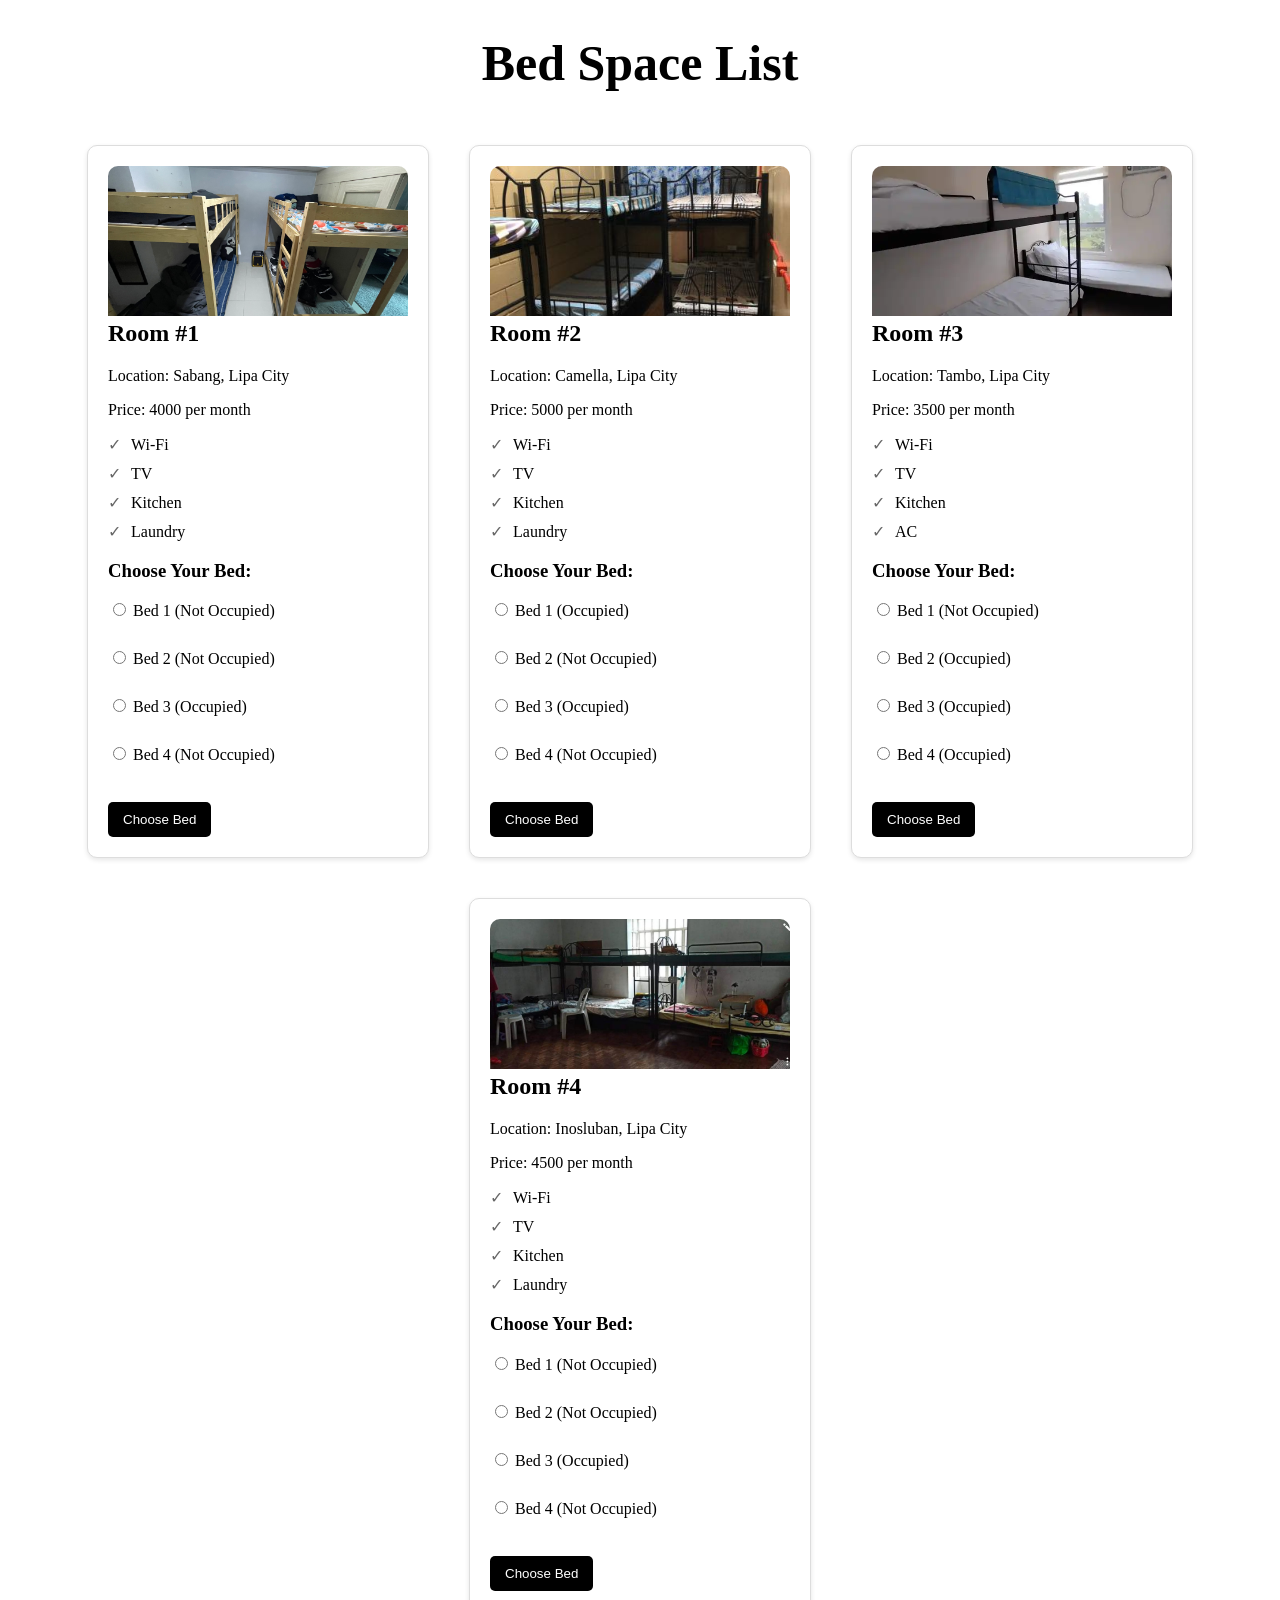
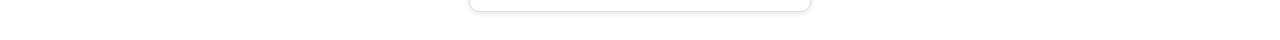
==== bed_space.html @ 54c0ffbc "Add files via upload" ====
<!DOCTYPE html>
<html lang="en">
<head>
    <meta charset="UTF-8">
    <meta name="viewport" content="width=device-width, initial-scale=1.0">
    <title>House List</title>
    <link rel="stylesheet" href="bed_space.css">
</head>
<body>
    <h1>Bed Space List</h1>
    <div class="house-list">
        <div class="house">
            <img src="bed1.jpg" alt="">
            <h2>Room #1</h2>
            <p>Location: Sabang, Lipa City</p>
            <p>Price: 4000 per month</p>
            <ul>
                <li>Wi-Fi</li>
                <li>TV</li>
                <li>Kitchen</li>
                <li>Laundry</li>
            </ul>
            <h3>Choose Your Bed:</h3>
            <form>
                <label>
                    <input type="radio" name="bed" value="Bed 1" required>
                    Bed 1 (Not Occupied)
                </label><br>
                <label>
                    <input type="radio" name="bed" value="Bed 2" required>
                    Bed 2 (Not Occupied)
                </label><br>
                <label>
                    <input type="radio" name="bed" value="Bed 3" required>
                    Bed 3 (Occupied)
                </label><br>
                <label>
                    <input type="radio" name="bed" value="Bed 4" required>
                    Bed 4 (Not Occupied)
                </label><br>
                <button type="submit">Choose Bed</button>
            </form>
        </div>
        <div class="house">
            <img src="bed2.jpg" alt="">
            <h2>Room #2</h2>
            <p>Location: Camella, Lipa City</p>
            <p>Price: 5000 per month</p>
            <ul>
                <li>Wi-Fi</li>
                <li>TV</li>
                <li>Kitchen</li>
                <li>Laundry</li>
            </ul>
            <h3>Choose Your Bed:</h3>
            <form>
                <label>
                    <input type="radio" name="bed" value="Bed 1" required>
                    Bed 1 (Occupied)
                </label><br>
                <label>
                    <input type="radio" name="bed" value="Bed 2" required>
                    Bed 2 (Not Occupied)
                </label><br>
                <label>
                    <input type="radio" name="bed" value="Bed 3" required>
                    Bed 3 (Occupied)
                </label><br>
                <label>
                    <input type="radio" name="bed" value="Bed 4" required>
                    Bed 4 (Not Occupied)
                </label><br>
                <button type="submit">Choose Bed</button>
            </form>
        </div>
        <div class="house">
            <img src="bed3.webp" alt="">
            <h2>Room #3</h2>
            <p>Location: Tambo, Lipa City</p>
            <p>Price: 3500 per month</p>
            <ul>
                <li>Wi-Fi</li>
                <li>TV</li>
                <li>Kitchen</li>
                <li>AC</li>
            </ul>
            <h3>Choose Your Bed:</h3>
            <form>
                <label>
                    <input type="radio" name="bed" value="Bed 1" required>
                    Bed 1 (Not Occupied)
                </label><br>
                <label>
                    <input type="radio" name="bed" value="Bed 2" required>
                    Bed 2 (Occupied)
                </label><br>
                <label>
                    <input type="radio" name="bed" value="Bed 3" required>
                    Bed 3 (Occupied)
                </label><br>
                <label>
                    <input type="radio" name="bed" value="Bed 4" required>
                    Bed 4 (Occupied)
                </label><br>
                <button type="submit">Choose Bed</button>
            </form>
        </div>
        <div class="house">
            <img src="bed4.jpg" alt="">
            <h2>Room #4</h2>
            <p>Location: Inosluban, Lipa City</p>
            <p>Price: 4500 per month</p>
            <ul>
                <li>Wi-Fi</li>
                <li>TV</li>
                <li>Kitchen</li>
                <li>Laundry</li>
            </ul>
            <h3>Choose Your Bed:</h3>
            <form>
                <label>
                    <input type="radio" name="bed" value="Bed 1" required>
                    Bed 1 (Not Occupied)
                </label><br>
                <label>
                    <input type="radio" name="bed" value="Bed 2" required>
                    Bed 2 (Not Occupied)
                </label><br>
                <label>
                    <input type="radio" name="bed" value="Bed 3" required>
                    Bed 3 (Occupied)
                </label><br>
                <label>
                    <input type="radio" name="bed" value="Bed 4" required>
                    Bed 4 (Not Occupied)
                </label><br>
                <button type="submit">Choose Bed</button>
            </form>
        </div>
    </div>
</body>
</html>
---- bed_space.css ----
body {
    background-color: white; /* Set background color to white */
    color: black; /* Set text color to black */
}

h1 {
    text-align: center;
    font-size: 50px;
}

.house-list {
    display: flex;
    flex-wrap: wrap;
    justify-content: center;
}

.house {
    margin: 20px;
    padding: 20px;
    border: 1px solid #ddd;
    border-radius: 10px;
    width: 300px;
    background-color: white; /* Background color for house cards */
    box-shadow: 0 2px 5px rgba(0, 0, 0, 0.1); /* Subtle shadow for depth */
}

.house img {
    width: 100%;
    height: 150px;
    object-fit: cover;
    border-radius: 10px 10px 0 0;
}

.house h2 {
    font-weight: bold;
    margin-top: 0;
}

.house ul {
    list-style: none;
    padding: 0;
    margin: 0;
}

.house li {
    margin-bottom: 10px;
}

.house li:before {
    content: "\2713"; /* Checkmark before each list item */
    margin-right: 10px;
    color: #666; /* Gray color for checkmarks */
}

form {
    margin-top: 15px;
}

label {
    display: block;
    margin-bottom: 10px;
}

button {
    margin-top: 10px;
    padding: 10px 15px;
    background-color: black; /* Black background for the button */
    color: white; /* White text color for the button */
    border: none;
    border-radius: 5px;
    cursor: pointer;
    transition: background-color 0.3s; /* Smooth transition for hover effect */
}

button:hover {
    background-color: white; /* Change to white on hover */
    color: black; /* Change text color to black on hover */
    border: 1px solid black; /* Add border on hover */
}
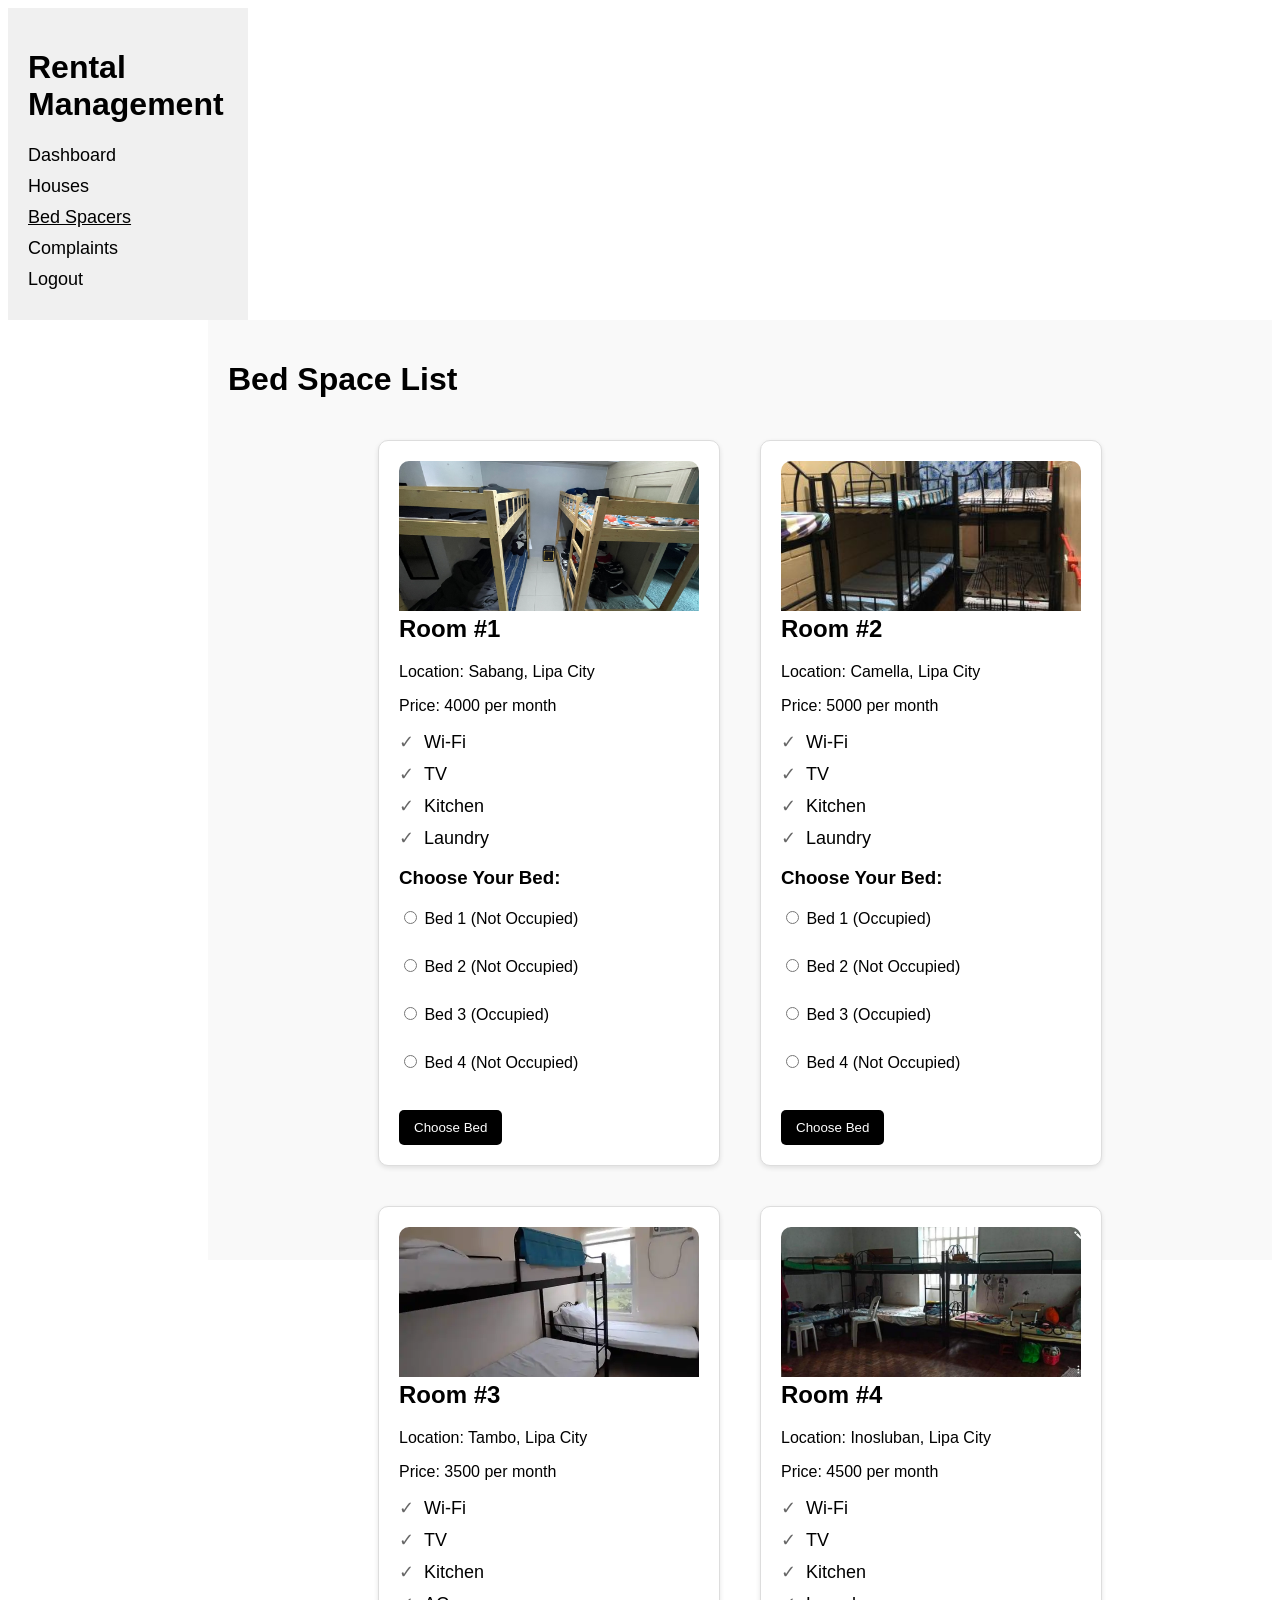
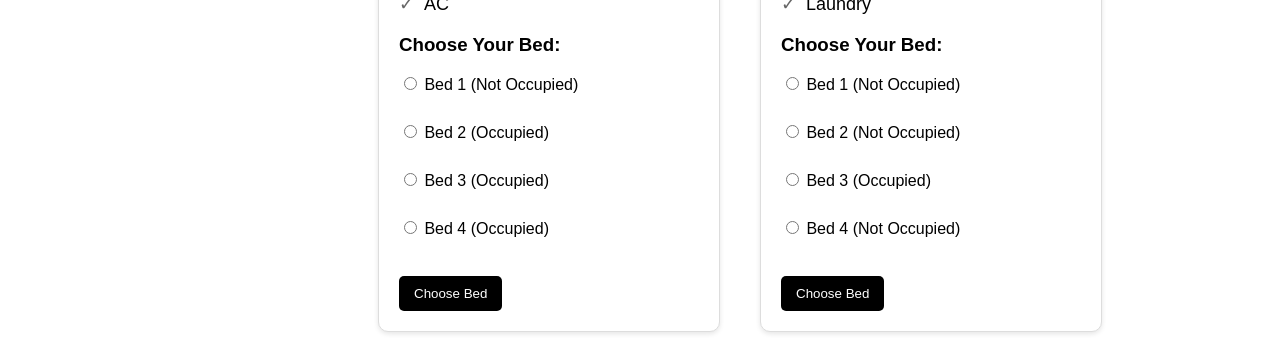
==== commit 6293cb0d: "Add files via upload" ====
--- a/bed_space.html
+++ b/bed_space.html
@@ -4,139 +4,154 @@
     <meta charset="UTF-8">
     <meta name="viewport" content="width=device-width, initial-scale=1.0">
     <title>House List</title>
+    <link rel="stylesheet" href="home_style.css">
     <link rel="stylesheet" href="bed_space.css">
 </head>
 <body>
-    <h1>Bed Space List</h1>
-    <div class="house-list">
-        <div class="house">
-            <img src="bed1.jpg" alt="">
-            <h2>Room #1</h2>
-            <p>Location: Sabang, Lipa City</p>
-            <p>Price: 4000 per month</p>
+    <div id="container">
+        <div class="sidebar">
+            <h1>Rental Management</h1>
             <ul>
-                <li>Wi-Fi</li>
-                <li>TV</li>
-                <li>Kitchen</li>
-                <li>Laundry</li>
+                <a href="home-user.html"><li>Dashboard</li></a>
+                <a href="houses.html"><li>Houses</li></a>
+                <a href="bed_space.html"><li><u>Bed Spacers</u></li></a>
+                <a href="complaints.php"><li>Complaints</li></a>
+                <a href="index.html"><li>Logout</li></a>
             </ul>
-            <h3>Choose Your Bed:</h3>
-            <form>
-                <label>
-                    <input type="radio" name="bed" value="Bed 1" required>
-                    Bed 1 (Not Occupied)
-                </label><br>
-                <label>
-                    <input type="radio" name="bed" value="Bed 2" required>
-                    Bed 2 (Not Occupied)
-                </label><br>
-                <label>
-                    <input type="radio" name="bed" value="Bed 3" required>
-                    Bed 3 (Occupied)
-                </label><br>
-                <label>
-                    <input type="radio" name="bed" value="Bed 4" required>
-                    Bed 4 (Not Occupied)
-                </label><br>
-                <button type="submit">Choose Bed</button>
-            </form>
         </div>
-        <div class="house">
-            <img src="bed2.jpg" alt="">
-            <h2>Room #2</h2>
-            <p>Location: Camella, Lipa City</p>
-            <p>Price: 5000 per month</p>
-            <ul>
-                <li>Wi-Fi</li>
-                <li>TV</li>
-                <li>Kitchen</li>
-                <li>Laundry</li>
-            </ul>
-            <h3>Choose Your Bed:</h3>
-            <form>
-                <label>
-                    <input type="radio" name="bed" value="Bed 1" required>
-                    Bed 1 (Occupied)
-                </label><br>
-                <label>
-                    <input type="radio" name="bed" value="Bed 2" required>
-                    Bed 2 (Not Occupied)
-                </label><br>
-                <label>
-                    <input type="radio" name="bed" value="Bed 3" required>
-                    Bed 3 (Occupied)
-                </label><br>
-                <label>
-                    <input type="radio" name="bed" value="Bed 4" required>
-                    Bed 4 (Not Occupied)
-                </label><br>
-                <button type="submit">Choose Bed</button>
-            </form>
-        </div>
-        <div class="house">
-            <img src="bed3.webp" alt="">
-            <h2>Room #3</h2>
-            <p>Location: Tambo, Lipa City</p>
-            <p>Price: 3500 per month</p>
-            <ul>
-                <li>Wi-Fi</li>
-                <li>TV</li>
-                <li>Kitchen</li>
-                <li>AC</li>
-            </ul>
-            <h3>Choose Your Bed:</h3>
-            <form>
-                <label>
-                    <input type="radio" name="bed" value="Bed 1" required>
-                    Bed 1 (Not Occupied)
-                </label><br>
-                <label>
-                    <input type="radio" name="bed" value="Bed 2" required>
-                    Bed 2 (Occupied)
-                </label><br>
-                <label>
-                    <input type="radio" name="bed" value="Bed 3" required>
-                    Bed 3 (Occupied)
-                </label><br>
-                <label>
-                    <input type="radio" name="bed" value="Bed 4" required>
-                    Bed 4 (Occupied)
-                </label><br>
-                <button type="submit">Choose Bed</button>
-            </form>
-        </div>
-        <div class="house">
-            <img src="bed4.jpg" alt="">
-            <h2>Room #4</h2>
-            <p>Location: Inosluban, Lipa City</p>
-            <p>Price: 4500 per month</p>
-            <ul>
-                <li>Wi-Fi</li>
-                <li>TV</li>
-                <li>Kitchen</li>
-                <li>Laundry</li>
-            </ul>
-            <h3>Choose Your Bed:</h3>
-            <form>
-                <label>
-                    <input type="radio" name="bed" value="Bed 1" required>
-                    Bed 1 (Not Occupied)
-                </label><br>
-                <label>
-                    <input type="radio" name="bed" value="Bed 2" required>
-                    Bed 2 (Not Occupied)
-                </label><br>
-                <label>
-                    <input type="radio" name="bed" value="Bed 3" required>
-                    Bed 3 (Occupied)
-                </label><br>
-                <label>
-                    <input type="radio" name="bed" value="Bed 4" required>
-                    Bed 4 (Not Occupied)
-                </label><br>
-                <button type="submit">Choose Bed</button>
-            </form>
+        <div class="main">
+            <h1>Bed Space List</h1>
+            <div class="house-list">
+                <div class="house">
+                    <img src="bed1.jpg" alt="Room #1" />
+                    <h2>Room #1</h2>
+                    <p>Location: Sabang, Lipa City</p>
+                    <p>Price: 4000 per month</p>
+                    <ul>
+                        <li>Wi-Fi</li>
+                        <li>TV</li>
+                        <li>Kitchen</li>
+                        <li>Laundry</li>
+                    </ul>
+                    <h3>Choose Your Bed:</h3>
+                    <form>
+                        <label>
+                            <input type="radio" name="bed1" value="Bed 1" required>
+                            Bed 1 (Not Occupied)
+                        </label><br>
+                        <label>
+                            <input type="radio" name="bed1" value="Bed 2" required>
+                            Bed 2 (Not Occupied)
+                        </label><br>
+                        <label>
+                            <input type="radio" name="bed1" value="Bed 3" required>
+                            Bed 3 (Occupied)
+                        </label><br>
+                        <label>
+                            <input type="radio" name="bed1" value="Bed 4" required>
+                            Bed 4 (Not Occupied)
+                        </label><br>
+                        <button type="submit">Choose Bed</button>
+                    </form>
+                </div>
+                <div class="house">
+                    <img src="bed2.jpg" alt="Room #2" />
+                    <h2>Room #2</h2>
+                    <p>Location: Camella, Lipa City</p>
+                    <p>Price: 5000 per month</p>
+                    <ul>
+                        <li>Wi-Fi</li>
+                        <li>TV</li>
+                        <li>Kitchen</li>
+                        <li>Laundry</li>
+                    </ul>
+                    <h3>Choose Your Bed:</h3>
+                    <form>
+                        <label>
+                            <input type="radio" name="bed2" value="Bed 1" required>
+                            Bed 1 (Occupied)
+                        </label><br>
+                        <label>
+                            <input type="radio" name="bed2" value="Bed 2" required>
+                            Bed 2 (Not Occupied)
+                        </label><br>
+                        <label>
+                            <input type="radio" name="bed2" value="Bed 3" required>
+                            Bed 3 (Occupied)
+                        </label><br>
+                        <label>
+                            <input type="radio" name="bed2" value="Bed 4" required>
+                            Bed 4 (Not Occupied)
+                        </label><br>
+                        <button type="submit">Choose Bed</button>
+                    </form>
+                </div>
+                <div class="house">
+                    <img src="bed3.webp" alt="Room #3" />
+                    <h2>Room #3</h2>
+                    <p>Location: Tambo, Lipa City</p>
+                    <p>Price: 3500 per month</p>
+                    <ul>
+                        <li>Wi-Fi</li>
+                        <li>TV</li>
+                        <li>Kitchen</li>
+                        <li>AC</li>
+                    </ul>
+                    <h3>Choose Your Bed:</h3>
+                    <form>
+                        <label>
+                            <input type="radio" name="bed3" value="Bed 1" required>
+                            Bed 1 (Not Occupied)
+                        </label><br>
+                        <label>
+                            <input type="radio" name="bed3" value="Bed 2" required>
+                            Bed 2 (Occupied)
+                        </label><br>
+                        <label>
+                            <input type="radio" name="bed3" value="Bed 3" required>
+                            Bed 3 (Occupied)
+                        </label><br>
+                        <label>
+                            <input type="radio" name="bed3" value="Bed 4" required>
+                            Bed 4 (Occupied)
+                        </label><br>
+                        <button type="submit">Choose Bed</button>
+                    </form>
+                </div>
+                <div class="house">
+                    <img src="bed4.jpg" alt="Room #4" />
+                    <h2>Room #4</h2>
+                    <p>Location: Inosluban, Lipa City</p>
+                    <p>Price: 4500 per month</p>
+                    <ul>
+                        <li>Wi-Fi</li>
+                        <li>TV</li>
+                        <li>Kitchen</li>
+                        <li>Laundry</li>
+                    </ul>
+                    <h3>Choose Your Bed:</h3>
+                    <form>
+                        <label>
+                            <input type="radio" name="bed4" value="Bed 1" required>
+                            Bed 1 (Not Occupied)
+                        </label><br>
+                        <label>
+                            <input type="radio" name="bed4" value="Bed 2" required>
+                            Bed 2 (Not Occupied)
+                        </label><br>
+                        <label>
+                            <input type="radio" name="bed4" value="Bed 3" required>
+                            Bed 3 (Occupied)
+                        </label><br>
+                        <label>
+                            <input type="radio" name="bed4" value="Bed 4" required>
+                            Bed 4 (Not Occupied)
+                        </label><br>
+                        <button type="submit">Choose Bed</button>
+                    </form>
+                </div>
+            </div>
         </div>
     </div>
 </body>
-</html>+</html>
--- a/home_style.css
+++ b/home_style.css
@@ -0,0 +1,131 @@
+body {
+  font-family: 'Segoe UI', Tahoma, Geneva, Verdana, sans-serif;
+}
+
+.label, li {
+  font-size: 18px;
+}
+
+.container {
+  display: flex;
+}
+
+.sidebar {
+  width: 200px;
+  background-color: #f0f0f0;
+  padding: 20px;
+}
+
+.sidebar ul {
+  list-style: none;
+  padding: 0;
+  margin: 0;
+}
+
+.sidebar li {
+  margin-bottom: 10px;
+}
+
+.sidebar a {
+  text-decoration: none;
+  color: black;
+}
+
+.main {
+  flex: 1;
+  padding: 20px;
+  background-color: #f9f9f9;
+  margin-left: 200px;
+  height: 100vh;
+}
+  
+  .dashboard {
+    display: block;
+  }
+  
+  .cards {
+    display: grid;
+    grid-template-columns: repeat(4, 1fr);
+    gap: 20px;
+  }
+  
+  .card {
+    width: 200px;
+    height: 200px;
+    background-color: #f2f2f2;
+    padding: 20px;
+    border: 1px solid #ddd;
+    border-radius: 10px;
+    box-shadow: 0 0 10px rgba(0, 0, 0, 0.1);
+    display: flex;
+    flex-direction: column;
+    align-items: center;
+    justify-content: center;
+    color: #fff;
+  }
+  .card a {
+    color: #fff; 
+    text-decoration: none;
+  }
+  
+  .card a:hover {
+    color: #ccc; 
+  }
+  .card i {
+    font-size: 48px;
+    margin-bottom: 10px;
+    color: #333;
+  }
+  .card:nth-child(1) {
+    background: linear-gradient(to bottom, #3498db, #2980b9);
+  }
+  
+  .card:nth-child(2) {
+    background: linear-gradient(to bottom, #f1c40f, #f39c12);
+  }
+  
+  .card:nth-child(3) {
+    background: linear-gradient(to bottom, #2ecc71, #27ae60);
+  }
+  
+  .card:nth-child(4) {
+    background: linear-gradient(to bottom, #e74c3c, #c0392b);
+  }
+  
+  .card:nth-child(5) {
+    background: linear-gradient(to bottom, #9b59b6, #8e44ad);
+  }
+  
+  .card:nth-child(6) {
+    background: linear-gradient(to bottom, #1abc9c, #16a085);
+  }
+  
+  .card:nth-child(7) {
+    background: linear-gradient(to bottom, #16a085, #14907a);
+  }
+  
+  .card:nth-child(8) {
+    background: linear-gradient(to bottom, #27ae60, #25a25a);
+  }
+  .view-details {
+    background-color: #000000;
+    color: #ffffff; 
+    border: none;
+    border-radius: 5px;
+    padding: 5px 10px;
+    font-size: 16px;
+    font-weight: bold;
+    cursor: pointer;
+  }
+  
+  .count {
+    font-size: 30px;
+    font-weight: bold;
+  }
+  
+  .recent-payments,
+  .payments-not-done {
+    border: 1px solid #ccc;
+    padding: 20px;
+    margin-bottom: 20px;
+  }
--- a/bed_space.css
+++ b/bed_space.css
@@ -1,11 +1,42 @@
 body {
-    background-color: white; /* Set background color to white */
-    color: black; /* Set text color to black */
+    font-family: 'Segoe UI', Tahoma, Geneva, Verdana, sans-serif;
 }
 
-h1 {
-    text-align: center;
-    font-size: 50px;
+.label, li {
+    font-size: 18px;
+}
+
+.container {
+    display: flex;
+}
+
+.sidebar {
+    width: 200px;
+    background-color: #f0f0f0;
+    padding: 20px;
+}
+
+.sidebar ul {
+    list-style: none;
+    padding: 0;
+    margin: 0;
+}
+
+.sidebar li {
+    margin-bottom: 10px;
+}
+
+.sidebar a {
+    text-decoration: none;
+    color: black;
+}
+
+.main {
+    flex: 1;
+    padding: 20px;
+    background-color: #f9f9f9;
+    margin-left: 200px;
+    height: 100vh;
 }
 
 .house-list {
@@ -20,8 +51,8 @@
     border: 1px solid #ddd;
     border-radius: 10px;
     width: 300px;
-    background-color: white; /* Background color for house cards */
-    box-shadow: 0 2px 5px rgba(0, 0, 0, 0.1); /* Subtle shadow for depth */
+    background-color: white;
+    box-shadow: 0 2px 5px rgba(0, 0, 0, 0.1);
 }
 
 .house img {
@@ -47,9 +78,9 @@
 }
 
 .house li:before {
-    content: "\2713"; /* Checkmark before each list item */
+    content: "\2713";
     margin-right: 10px;
-    color: #666; /* Gray color for checkmarks */
+    color: #666;
 }
 
 form {
@@ -64,16 +95,16 @@
 button {
     margin-top: 10px;
     padding: 10px 15px;
-    background-color: black; /* Black background for the button */
-    color: white; /* White text color for the button */
+    background-color: black;
+    color: white;
     border: none;
     border-radius: 5px;
     cursor: pointer;
-    transition: background-color 0.3s; /* Smooth transition for hover effect */
+    transition: background-color 0.3s;
 }
 
 button:hover {
-    background-color: white; /* Change to white on hover */
-    color: black; /* Change text color to black on hover */
-    border: 1px solid black; /* Add border on hover */
-}+    background-color: white;
+    color: black;
+    border: 1px solid black;
+}
